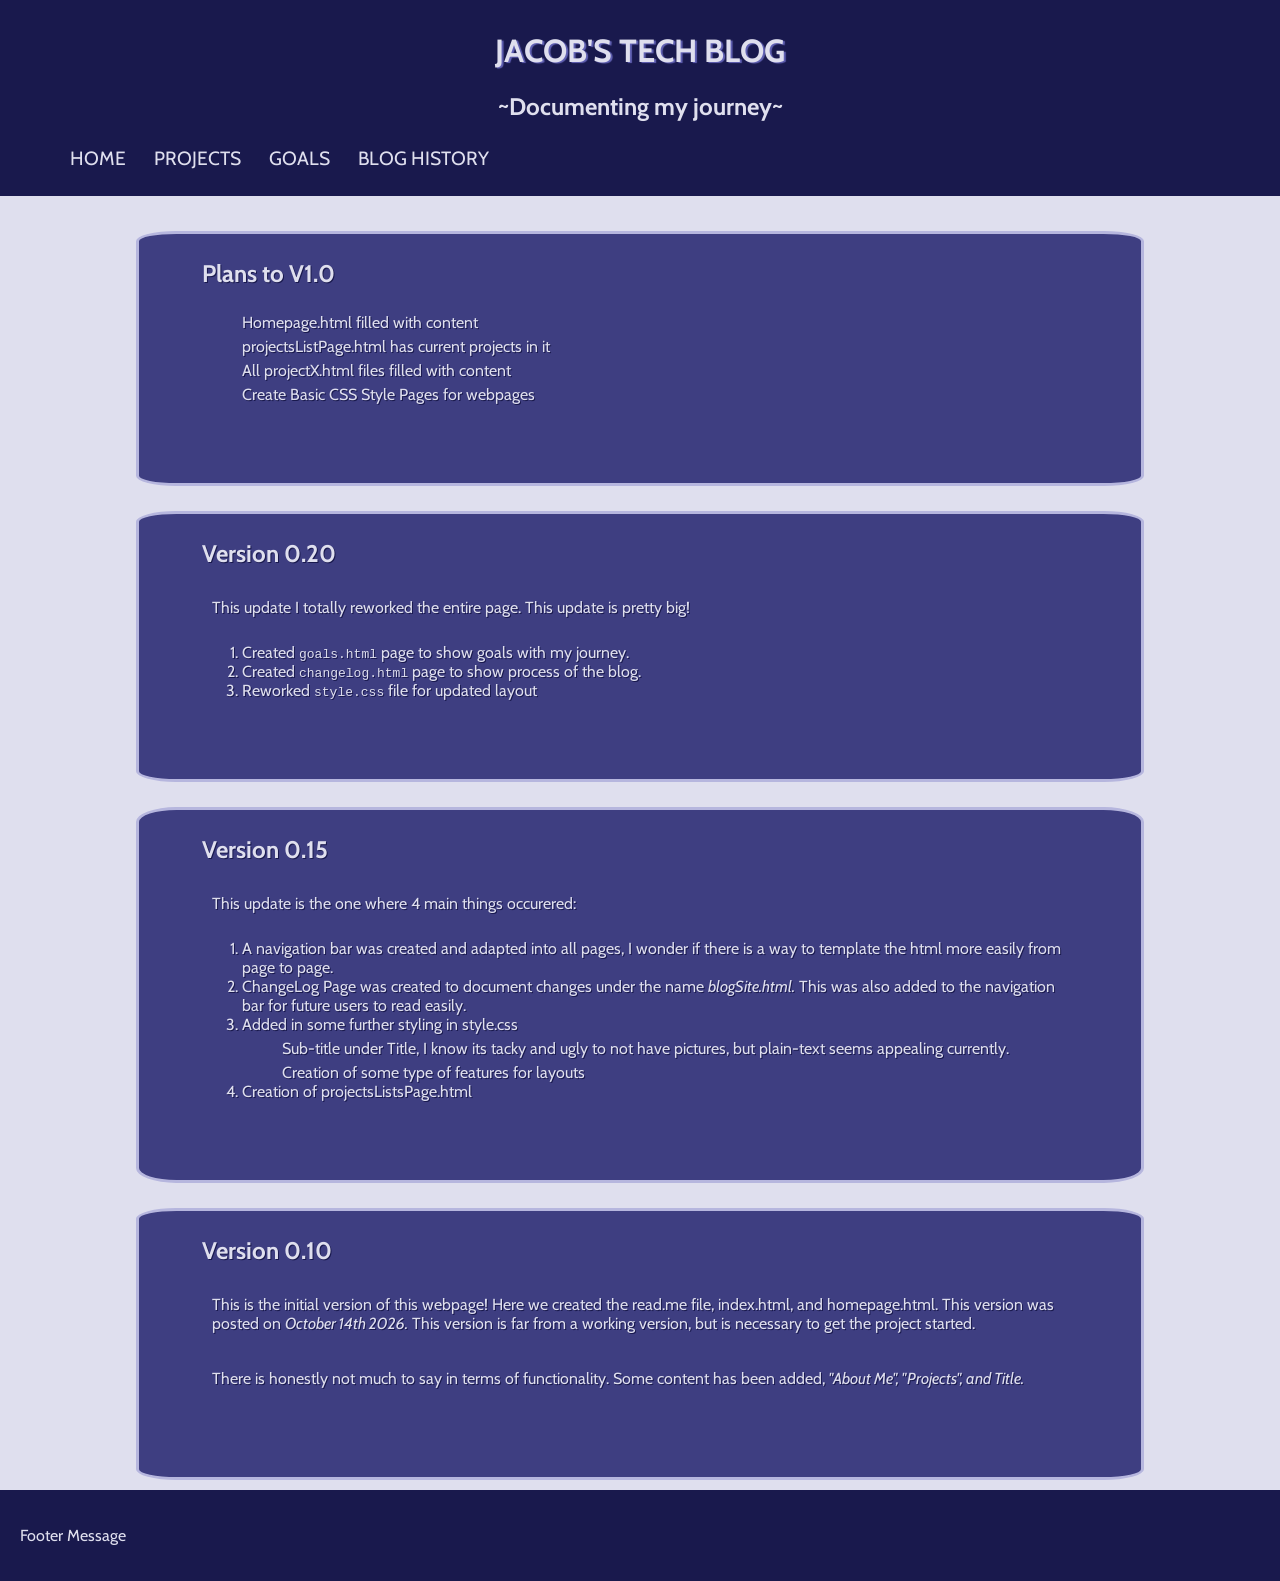
==== changeLog.html @ f9934343 "new file:   changeLog.html 	new file:   goals.html 	modified:   homepage.html 	new file:   projects/" ====
<!DOCTYPE html>
<html lang="en">
<head>
  <meta charset="UTF-8" />
  <meta name="viewport" content="width=device-width, initial-scale=1.0" />
  <title>Jacob's Blog - Changelog</title>
  <link rel="stylesheet" href="style.css">
  <link rel="preconnect" href="https://fonts.googleapis.com">
  <link rel="preconnect" href="https://fonts.gstatic.com" crossorigin>
  <link href="https://fonts.googleapis.com/css2?family=Cabin:ital,wght@0,400..700;1,400..700&display=swap" rel="stylesheet">
</head>
<body>
    <header>
        <div class="webLogo">
            <h1>JACOB'S TECH BLOG</h1>
            <h2>~Documenting my journey~</h2>
        </div>
        <nav>
            <ul>
                <li><a href="homepage.html">HOME</a></li>
                <li><a href="./projects/projectsListPage.html">PROJECTS</a></li>
                <li><a href="goals.html">GOALS</a></li>
                <li><a href="changeLog.html">BLOG HISTORY</a></li>
            </ul>
        </nav>
    </header>
    <div id="content">
        <div class="content1">
            <h2>Plans to V1.0</h2>
            <ul>
                <li> Homepage.html filled with content</li>	
                <li> projectsListPage.html has current projects in it</li>
                <li> All projectX.html files filled with content</li>
                <li> Create Basic CSS Style Pages for webpages</li>
            </ul>
        </div>
        <div class="content1">
            <h2>Version 0.20</h2>
            <p>This update I totally reworked the entire page. This update is pretty big!</p>
            <ol>
                <li>Created <code>goals.html</code> page to show goals with my journey.</li>
                <li>Created <code>changelog.html</code> page to show process of the blog.</li>
                <li>Reworked <code>style.css</code> file for updated layout</li>
            </ol>
        </div>
        <div class="content1">
            <h2>Version 0.15</h2>
            <p>This update is the one where 4 main things occurered:
            <ol>
                <li> A navigation bar was created and adapted into all pages, I wonder if there is a way to template the html more easily from page to page.</li>
                <li> ChangeLog Page was created to document changes under the name <em>blogSite.html.</em> This was also added to the navigation bar for future users to read easily.</li>
                <li> Added in some further styling in style.css</li>
                <ul>
                    <li> Sub-title under Title, I know its tacky and ugly to not have pictures, but plain-text seems appealing currently.</li>
                    <li> Creation of some type of features for layouts</li>
                </ul>
                <li> Creation of projectsListsPage.html</li>
            </ol>
        </div>
        <div class="content1">
            <h2>Version 0.10</h2>
            <p>This is the initial version of this webpage! Here we created the read.me file, index.html, and homepage.html. This version was posted on <em>October 14th 2026.</em>	This version is far from a working version, but is necessary to get the project started.</p>
            <p>There is honestly not much to say in terms of functionality. Some content has been added, <em>"About Me", "Projects", and Title.</em></p>
        </div>

    </div>
    <footer>
        <p>Footer Message</p>
    </footer>
---- style.css ----
.cabin-<uniquifier> {
  font-family: "Cabin", sans-serif;
  font-optical-sizing: auto;
  font-weight: <weight>;
  font-style: normal;
  font-variation-settings:
    "wdth" 100;
}



body {
    background-color: antiquewhite;
    margin: 0;
    font-family: "Cabin", Helvetica, sans-serif;
}


nav ul {
    list-style: none;
    display: flex;
    flex-wrap: wrap;
    align-items: center;
    justify-content: flex;
    gap: 8px;
}

nav ul li a {
    font-size: larger;
    color: #dfdfee;
    padding: 10px;
    text-decoration: none;
}

nav ul li a:hover {
    background-color: #6262b5;
    color: #dfdfee;
}

header {
    background-color: #19194d;
    color: #dfdfee;
    padding: 10px;
}
header h1 {
    font-family: "Cabin", 'Arial Narrow Bold', sans-serif;
    
    text-align: center;
    text-shadow: 2px 1px 1px #6262b5;
}

header h2 {
    font-family: "Cabin", 'Arial Narrow Bold', sans-serif;
    text-align: center;
}

header nav {
    margin: 10px;
}

#content {
    background-color: #dfdfee;
    color: #19194d;
    padding: 10px;
}

.content1, .content2, .content3, .content4 {
    background-color: #3E3E81;
    border: solid #b6b6de 3px;
    border-radius: 4%;
    margin-left: 10%;
    margin-right: 10%;
    margin-top: 2%;
    padding: 5%;
    color: #b6b6de;
    text-shadow: 1px 1px 0px #19194d;
}

p {
    padding: 10px;
}

.content1, .content2, .content3, .content4, ul {
    list-style: none;
}

.content1, .content2, .content3, .content4, ul li {
    padding-top: 5px;
}

.content1, .content2, .content3, .content4, ul li a {
    color:#b6b6de;
    text-decoration:solid;

}

.content1, .content2, .content3, .content4, ul li a:hover {
    color: #dfdfee;

}

.content2 {
    display: flex;
    flex-wrap: wrap;
    gap: 20px;
    background-color: #6262b5;
    color: #19194d;
    text-shadow: 0px 0px 0px #6262b5;
}
#flexColumns {
    margin-left: 20px;
    display: flex;
    flex-wrap: wrap;
    gap: 20px;
}
.content3 {
    margin: 0;
    padding: 20px;
    box-sizing: border-box;
    width: 31%;
}

.content2 > h2 {
    flex: 0 0 100%;
}

.column1x2, .column2x2 {
    background-color: #8c8ccc;
    padding: 20px;
    margin: 0;
    box-sizing: border-box;
    flex: 1 1 20%;
}


footer {
    background-color: #19194d;
    color: #dfdfee;
    padding: 10px;
}
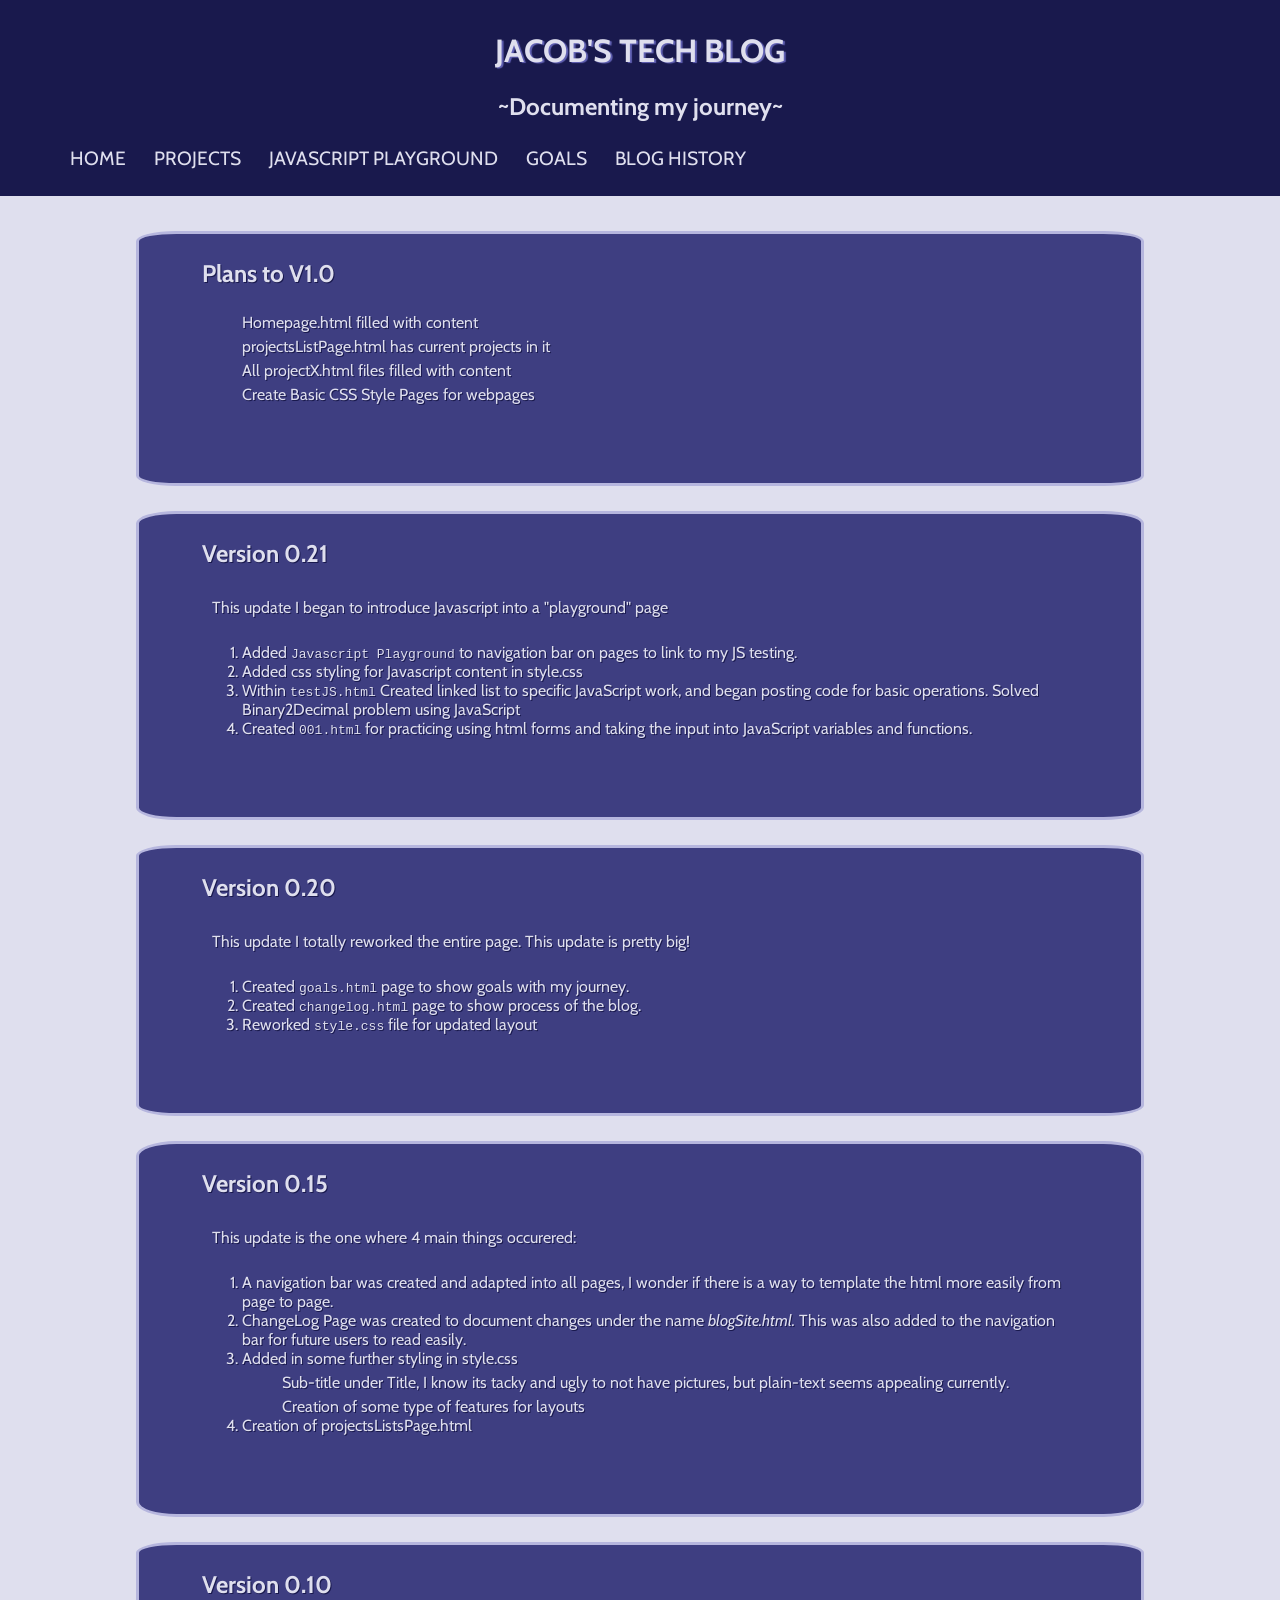
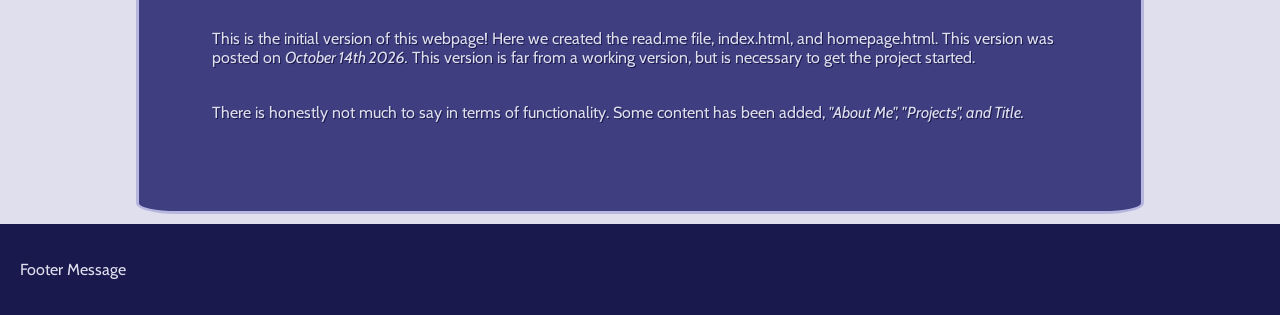
==== commit 75bf2c88: ""Update 0.21: Javascript Introduction" 	modified:   changeLog.html 	modified:   goals.html 	modified" ====
--- a/changeLog.html
+++ b/changeLog.html
@@ -19,6 +19,7 @@
             <ul>
                 <li><a href="homepage.html">HOME</a></li>
                 <li><a href="./projects/projectsListPage.html">PROJECTS</a></li>
+                <li><a href="./projects/testJS.html">JAVASCRIPT PLAYGROUND</a></li>
                 <li><a href="goals.html">GOALS</a></li>
                 <li><a href="changeLog.html">BLOG HISTORY</a></li>
             </ul>
@@ -33,6 +34,16 @@
                 <li> All projectX.html files filled with content</li>
                 <li> Create Basic CSS Style Pages for webpages</li>
             </ul>
+        </div>
+        <div class="content1">
+            <h2>Version 0.21</h2>
+            <p>This update I began to introduce Javascript into a "playground" page</p>
+            <ol>
+                <li>Added <code>Javascript Playground</code> to navigation bar on pages to link to my JS testing.</li>
+                <li>Added css styling for Javascript content in style.css</li>
+                <li>Within <code>testJS.html</code> Created linked list to specific JavaScript work, and began posting code for basic operations. Solved Binary2Decimal problem using JavaScript</li>
+                <li>Created <code>001.html</code> for practicing using html forms and taking the input into JavaScript variables and functions.</li>
+            </ol>
         </div>
         <div class="content1">
             <h2>Version 0.20</h2>
--- a/style.css
+++ b/style.css
@@ -132,6 +132,63 @@
     flex: 1 1 20%;
 }
 
+#testGround {
+    margin: 0;
+    background-color: #dfdfee;
+    padding: 1%;
+}
+
+.testCell {
+    padding: 1%;
+    margin: 2%;
+    background-color: #b6b6de;
+    border: #8c8ccc outset 5px;
+    border-radius: 2%;
+}
+
+.testCell .code, #display {
+    font-family: monospace;
+    font-size: large;
+    background-color: #8c8ccc;
+    border: #dfdfee inset 2px;
+    margin: 25px;
+}
+
+.testCell .code p {
+    margin: 0;
+}
+
+#testForm {
+    width: auto;
+    background-color: #8c8ccc;
+}
+
+#content nav {
+    background-color: #b6b6de;
+    border: #8c8ccc outset 5px;
+    border-radius: 2%;
+    margin-left: 10%;
+    margin-right: 10%;
+    padding-left: 20px;
+    padding-right: 20px;
+}
+
+#content nav ul {
+    list-style: none;
+}
+
+#content nav ul li a {
+    font-size: large;
+    color: #3E3E81;
+    padding: 10px;
+    text-decoration: underline;
+}
+
+#content nav ul li a:hover {
+    background-color: #b6b6de;
+    color: #19194d;
+}
+
 
 footer {
     background-color: #19194d;
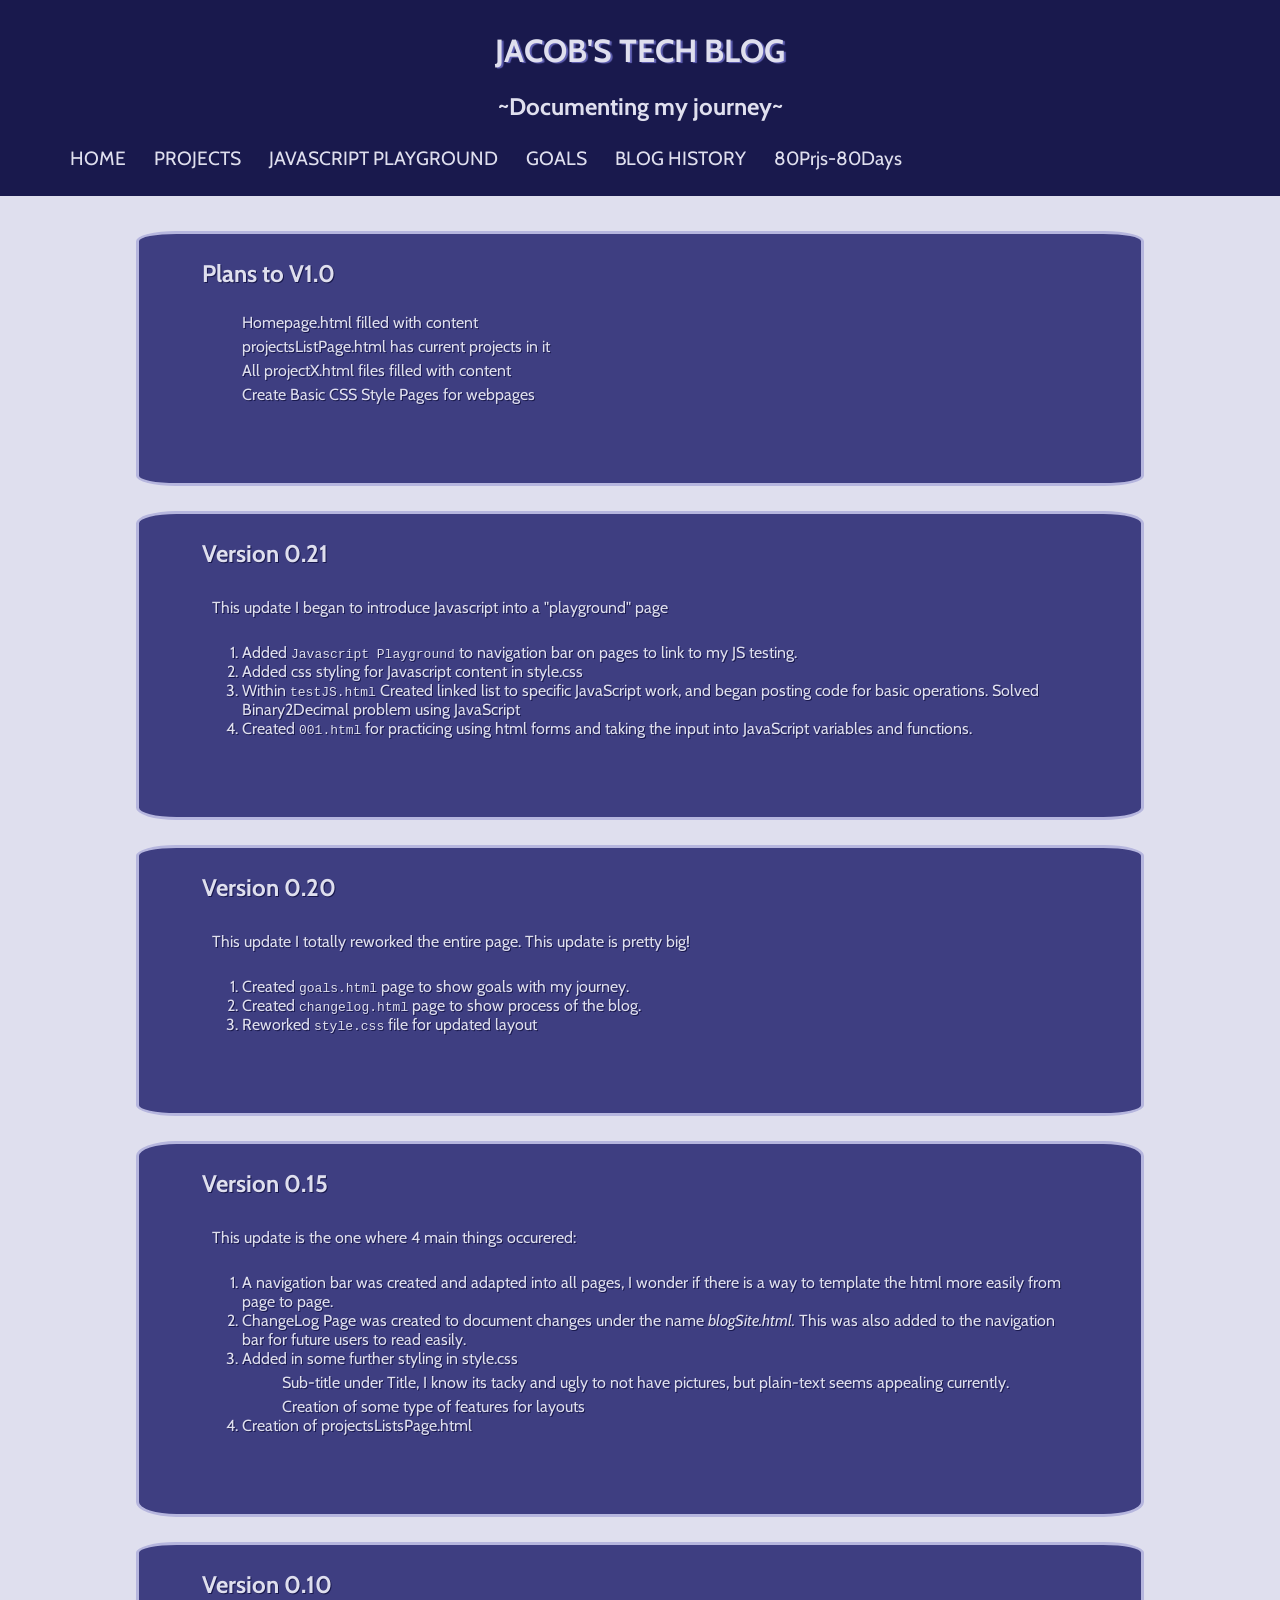
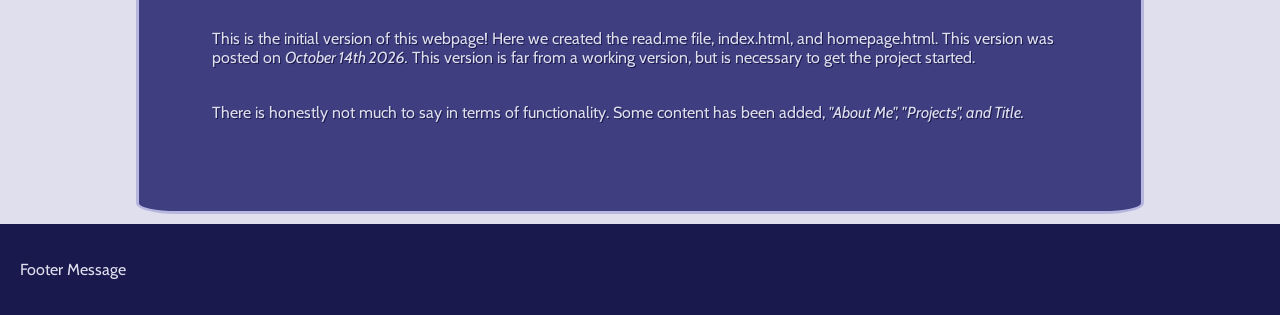
==== commit b2d1d3e5: "modified:   changeLog.html "Added link in nav bar to 80 Projects in 80 Days site" 	modified:   goals" ====
--- a/changeLog.html
+++ b/changeLog.html
@@ -22,6 +22,7 @@
                 <li><a href="./projects/testJS.html">JAVASCRIPT PLAYGROUND</a></li>
                 <li><a href="goals.html">GOALS</a></li>
                 <li><a href="changeLog.html">BLOG HISTORY</a></li>
+                <li><a href="https://j-stjohn.github.io/80_projects_80_days/index.html">80Prjs-80Days</a></li>
             </ul>
         </nav>
     </header>
